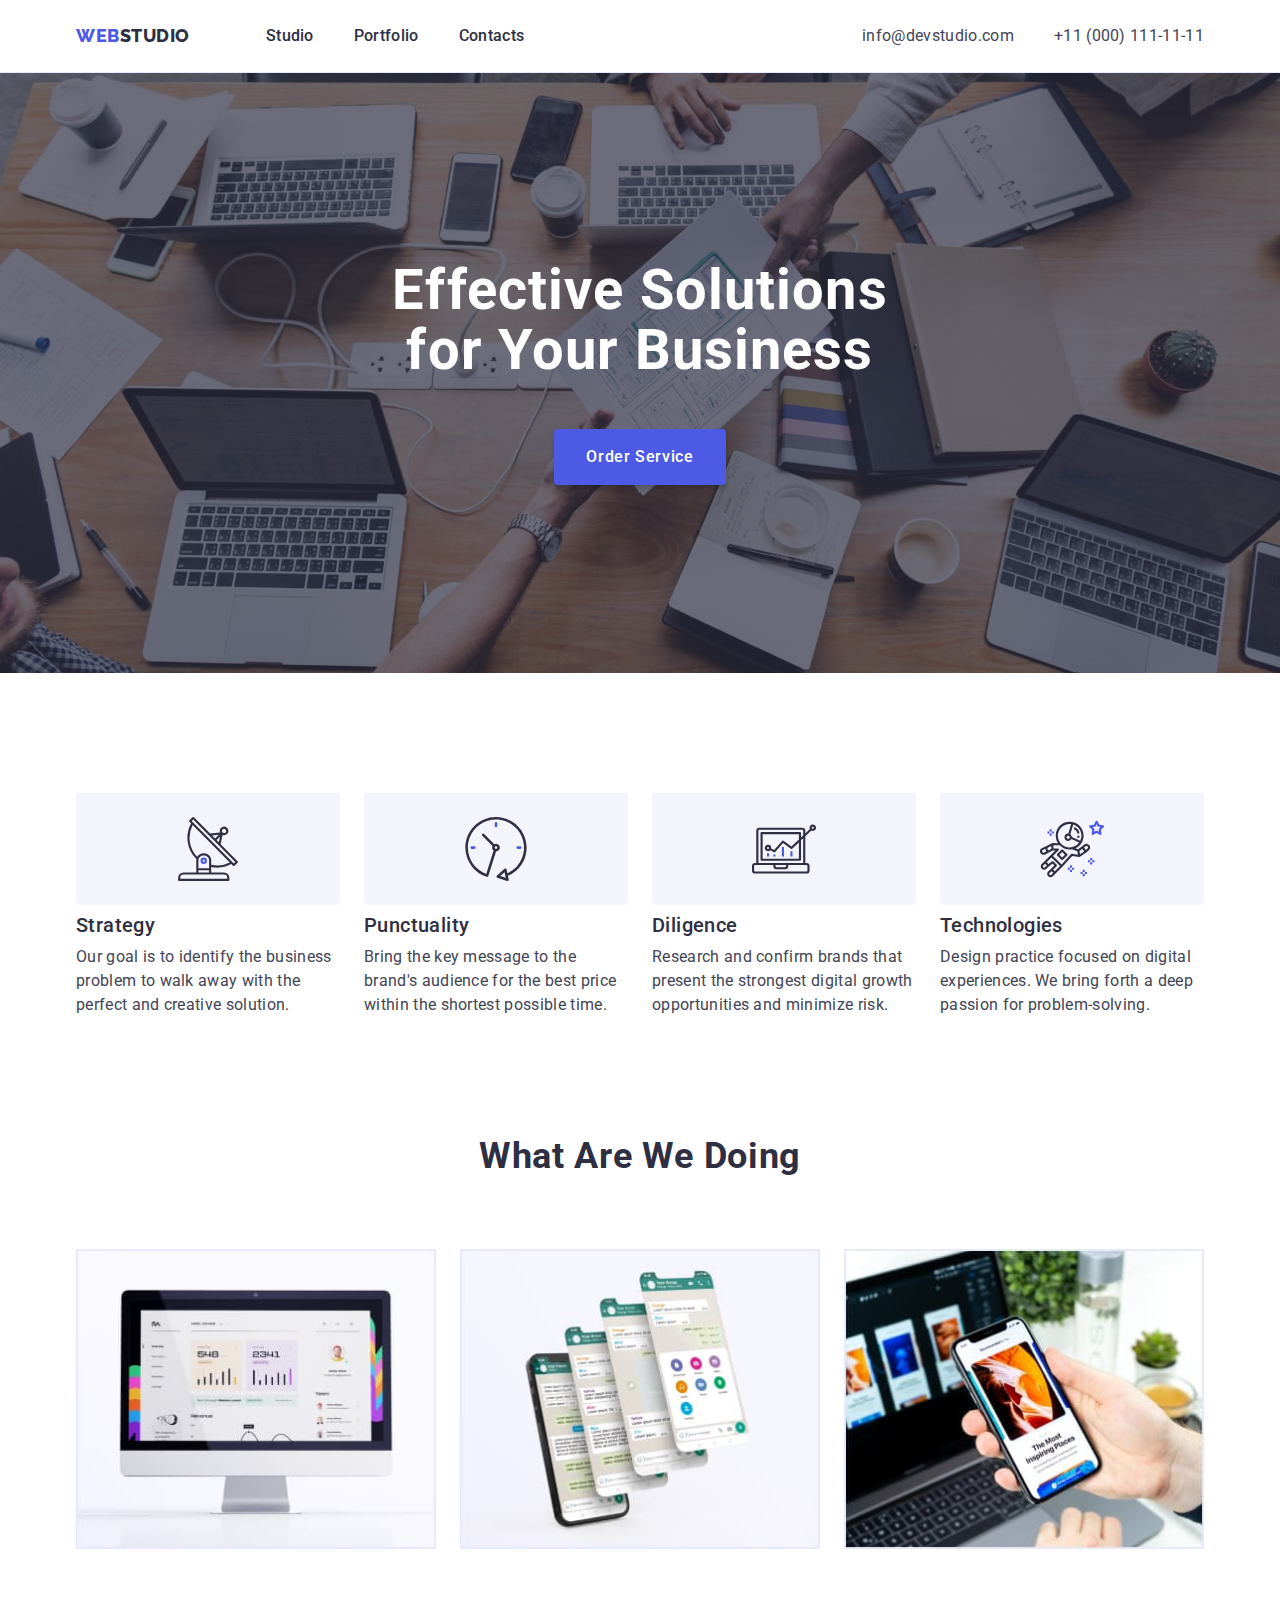
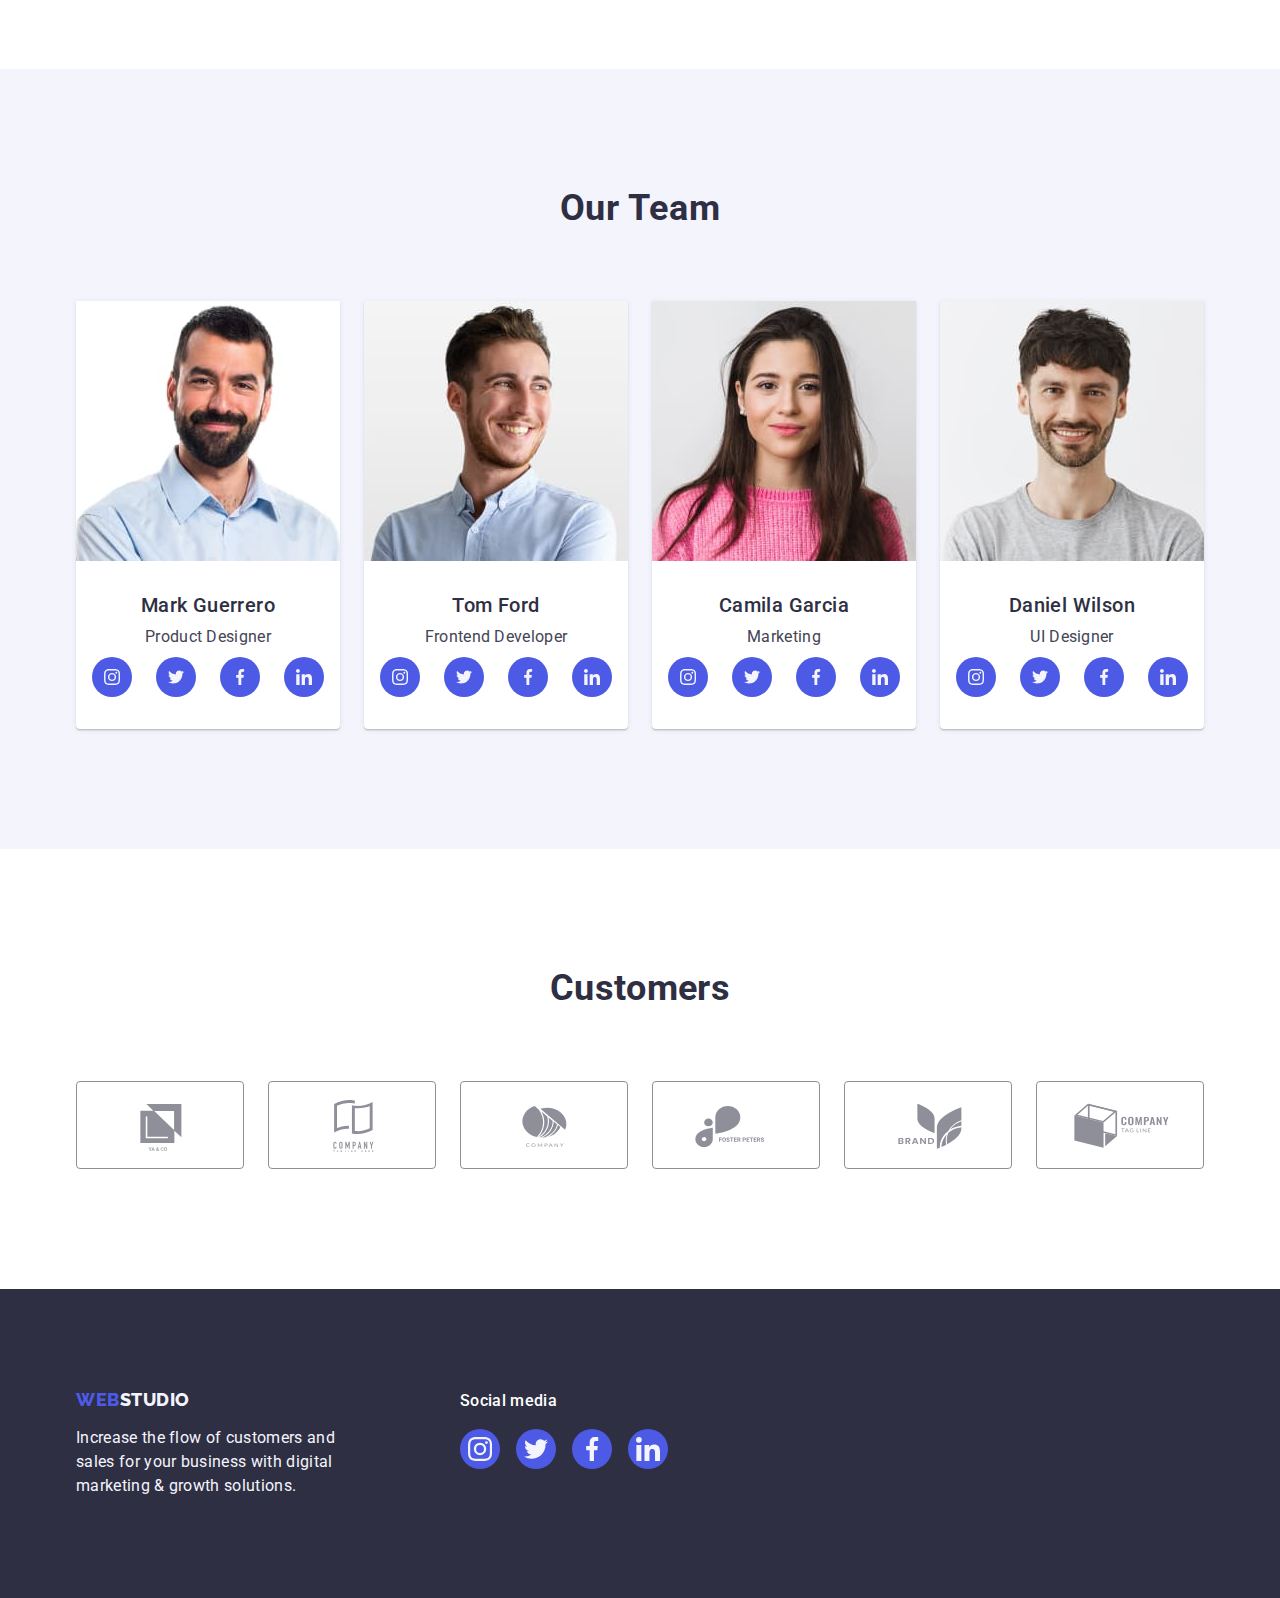
==== index.html @ 441c0a94 "Initial commit" ====
<!DOCTYPE html>
<html lang="en">
  <head>
    <meta charset="UTF-8" />
    <meta http-equiv="X-UA-Compatible" content="IE=edge" />
    <meta name="viewport" content="width=device-width, initial-scale=1.0" />
    <title>Document</title>
    <!-- fonts -->
    <link rel="preconnect" href="https://fonts.googleapis.com" />
    <link rel="preconnect" href="https://fonts.gstatic.com" crossorigin />
    <link
      href="https://fonts.googleapis.com/css2?family=Raleway:wght@800&family=Roboto:wght@400;500;700;900&display=swap"
      rel="stylesheet"
    />
    <!-- normalize -->
    <link
      rel="stylesheet"
      href="https://cdn.jsdelivr.net/npm/modern-normalize@1.1.0/modern-normalize.min.css"
    />
    <!-- style css -->
    <link rel="stylesheet" href="./css/style.css" />
  </head>
  <body>
    <!--header-->
    <header class="header">
      <div class="header-container container">
        <nav class="header-nav">
          <a class="logo link header-logo" href="./index.html"
            >Web<span class="span-logo">Studio</span></a
          >
          <ul class="header-list list">
            <li class="header-item">
              <a class="header-link link" href="./index.html">Studio</a>
            </li>
            <li class="header-item">
              <a class="header-link link" href="./portfolio.html">Portfolio</a>
            </li>
            <li class="header-item">
              <a class="header-link link" href="">Contacts</a>
            </li>
          </ul>
        </nav>
        <address class="header-address">
          <ul class="header-address-list list">
            <li class="header-item">
              <a class="header-contact link" href="mailto:info@devstudio.com"
                >info@devstudio.com</a
              >
            </li>
            <li class="header-item">
              <a class="header-contact link" href="tel:+110001111111"
                >+11 (000) 111-11-11</a
              >
            </li>
          </ul>
        </address>
      </div>
    </header>
    <!--main-->
    <main class="main">
      <!--section hero-->
      <section class="hero">
        <div class="container container-hero">
          <h1 class="hero-title">Effective Solutions for Your Business</h1>
          <button class="hero-button btn" type="button">Order Service</button>
        </div>
      </section>
      <!--section information-->
      <section class="inform">
        <div class="container">
          <h2 class="inform-title" hidden>Values</h2>
          <ul class="inform-list list">
            <li class="inform-item">
              <div class="icon-inform">
                <svg class="featers-icon" width="64" height="64">
                  <use href="./images/icons.svg#antenna"></use>
                </svg>
              </div>
              <h3 class="inform-list-title">Strategy</h3>
              <p class="inform-text">
                Our goal is to identify the business problem to walk away with
                the perfect and creative solution.
              </p>
            </li>

            <li class="inform-item">
              <div class="icon-inform">
                <svg class="featers-icon" width="64" height="64">
                  <use href="./images/icons.svg#clock"></use>
                </svg>
              </div>
              <h3 class="inform-list-title">Punctuality</h3>
              <p class="inform-text">
                Bring the key message to the brand's audience for the best price
                within the shortest possible time.
              </p>
            </li>

            <li class="inform-item">
              <div class="icon-inform">
                <svg class="featers-icon" width="64" height="64">
                  <use href="./images/icons.svg#diagram"></use>
                </svg>
              </div>
              <h3 class="inform-list-title">Diligence</h3>
              <p class="inform-text">
                Research and confirm brands that present the strongest digital
                growth opportunities and minimize risk.
              </p>
            </li>

            <li class="inform-item">
              <div class="icon-inform">
                <svg class="featers-icon" width="64" height="64">
                  <use href="./images/icons.svg#astronaut"></use>
                </svg>
              </div>
              <h3 class="inform-list-title">Technologies</h3>
              <p class="inform-text">
                Design practice focused on digital experiences. We bring forth a
                deep passion for problem-solving.
              </p>
            </li>
          </ul>
        </div>
      </section>
      <!--section product-->
      <section class="product">
        <div class="container">
          <h2 class="product-title title">What are we doing</h2>
          <ul class="product-list list">
            <li class="product-item">
              <img
                class="product-img"
                src="./images/product/img1.jpg"
                alt="computer"
                width="360"
              />
            </li>

            <li class="product-item">
              <img
                class="product-img"
                src="./images/product/img2.jpg"
                alt="screen"
                width="360"
              />
            </li>

            <li class="product-item">
              <img
                class="product-img"
                src="./images/product/img3.jpg"
                alt="aplication"
                width="360"
              />
            </li>
          </ul>
        </div>
      </section>
      <!--section team -->
      <section class="team">
        <div class="container">
          <h2 class="team-title title">Our Team</h2>
          <ul class="team-list list">
            <li class="team-item">
              <div class="card-img">
                <img
                  class="team-img"
                  src="./images/team/img1.jpg"
                  alt="Mark Guerrero Product Designer"
                  width="264"
                />
              </div>

              <div class="card-text">
                <h3 class="team-second-title">Mark Guerrero</h3>
                <p class="team-text">Product Designer</p>
                <ul class="icon-list list">
                  <li class="icon-item">
                    <a
                      class="icon-link team-link link"
                      href=""
                      target="_blank"
                      rel="noopener noreferrer"
                      aria-label="Instagram icon"
                    >
                      <svg class="social-icon" width="16" height="16">
                        <use href="./images/icons.svg#instagram"></use>
                      </svg>
                    </a>
                  </li>

                  <li class="icon-item">
                    <a
                      class="icon-link team-link link"
                      href=""
                      target="_blank"
                      rel="noopener noreferrer"
                      aria-label="Twitter icon"
                    >
                      <svg class="social-icon" width="16" height="16">
                        <use href="./images/icons.svg#twitter"></use>
                      </svg>
                    </a>
                  </li>

                  <li class="icon-item">
                    <a
                      class="icon-link team-link link"
                      href=""
                      target="_blank"
                      rel="noopener noreferrer"
                      aria-label="Facebook icon"
                    >
                      <svg class="social-icon" width="16" height="16">
                        <use href="./images/icons.svg#facebook"></use>
                      </svg>
                    </a>
                  </li>

                  <li class="icon-item">
                    <a
                      class="icon-link team-link link"
                      href=""
                      target="_blank"
                      rel="noopener noreferrer"
                      aria-label="Linkedin icon"
                    >
                      <svg class="social-icon" width="16" height="16">
                        <use href="./images/icons.svg#linkedin"></use>
                      </svg>
                    </a>
                  </li>
                </ul>
              </div>
            </li>

            <li class="team-item">
              <div class="card-img">
                <img
                  class="team-img"
                  src="./images/team/img2.jpg"
                  alt="Tom Ford Frontend Developer"
                  width="264"
                />
              </div>

              <div class="card-text">
                <h3 class="team-second-title">Tom Ford</h3>
                <p class="team-text">Frontend Developer</p>
                <ul class="icon-list list">
                  <li class="icon-item">
                    <a
                      class="icon-link team-link link"
                      href=""
                      target="_blank"
                      rel="noopener noreferrer"
                      aria-label="Instagram icon"
                    >
                      <svg class="social-icon" width="16" height="16">
                        <use href="./images/icons.svg#instagram"></use>
                      </svg>
                    </a>
                  </li>

                  <li class="icon-item">
                    <a
                      class="icon-link team-link link"
                      href=""
                      target="_blank"
                      rel="noopener noreferrer"
                      aria-label="Twitter icon"
                    >
                      <svg class="social-icon" width="16" height="16">
                        <use href="./images/icons.svg#twitter"></use>
                      </svg>
                    </a>
                  </li>

                  <li class="icon-item">
                    <a
                      class="icon-link team-link link"
                      href=""
                      target="_blank"
                      rel="noopener noreferrer"
                      aria-label="Facebook icon"
                    >
                      <svg class="social-icon" width="16" height="16">
                        <use href="./images/icons.svg#facebook"></use>
                      </svg>
                    </a>
                  </li>

                  <li class="icon-item">
                    <a
                      class="icon-link team-link link"
                      href=""
                      target="_blank"
                      rel="noopener noreferrer"
                      aria-label="Linkedin icon"
                    >
                      <svg class="social-icon" width="16" height="16">
                        <use href="./images/icons.svg#linkedin"></use>
                      </svg>
                    </a>
                  </li>
                </ul>
              </div>
            </li>

            <li class="team-item">
              <div class="card-img">
                <img
                  class="team-img"
                  src="./images/team/img3.jpg"
                  alt="Camila Garcia Marketing"
                  width="264"
                />
              </div>

              <div class="card-text">
                <h3 class="team-second-title">Camila Garcia</h3>
                <p class="team-text">Marketing</p>
                <ul class="icon-list list">
                  <li class="icon-item">
                    <a
                      class="icon-link team-link link"
                      href=""
                      target="_blank"
                      rel="noopener noreferrer"
                      aria-label="Instagram icon"
                    >
                      <svg class="social-icon" width="16" height="16">
                        <use href="./images/icons.svg#instagram"></use>
                      </svg>
                    </a>
                  </li>

                  <li class="icon-item">
                    <a
                      class="icon-link team-link link"
                      href=""
                      target="_blank"
                      rel="noopener noreferrer"
                      aria-label="Twitter icon"
                    >
                      <svg class="social-icon" width="16" height="16">
                        <use href="./images/icons.svg#twitter"></use>
                      </svg>
                    </a>
                  </li>

                  <li class="icon-item">
                    <a
                      class="icon-link team-link link"
                      href=""
                      target="_blank"
                      rel="noopener noreferrer"
                      aria-label="Facebook icon"
                    >
                      <svg class="social-icon" width="16" height="16">
                        <use href="./images/icons.svg#facebook"></use>
                      </svg>
                    </a>
                  </li>

                  <li class="icon-item">
                    <a
                      class="icon-link team-link link"
                      href=""
                      target="_blank"
                      rel="noopener noreferrer"
                      aria-label="Linkedin icon"
                    >
                      <svg class="social-icon" width="16" height="16">
                        <use href="./images/icons.svg#linkedin"></use>
                      </svg>
                    </a>
                  </li>
                </ul>
              </div>
            </li>

            <li class="team-item">
              <div class="card-img">
                <img
                  class="team-img"
                  src="./images/team/img4.jpg"
                  alt="Daniel Wilson UI Designer"
                  width="264"
                />
              </div>

              <div class="card-text">
                <h3 class="team-second-title">Daniel Wilson</h3>
                <p class="team-text">UI Designer</p>
                <ul class="icon-list list">
                  <li class="icon-item">
                    <a
                      class="icon-link team-link link"
                      href=""
                      target="_blank"
                      rel="noopener noreferrer"
                      aria-label="Instagram icon"
                    >
                      <svg class="social-icon" width="16" height="16">
                        <use href="./images/icons.svg#instagram"></use>
                      </svg>
                    </a>
                  </li>

                  <li class="icon-item">
                    <a
                      class="icon-link team-link link"
                      href=""
                      target="_blank"
                      rel="noopener noreferrer"
                      aria-label="Twitter icon"
                    >
                      <svg class="social-icon" width="16" height="16">
                        <use href="./images/icons.svg#twitter"></use>
                      </svg>
                    </a>
                  </li>

                  <li class="icon-item">
                    <a
                      class="icon-link team-link link"
                      href=""
                      target="_blank"
                      rel="noopener noreferrer"
                      aria-label="Facebook icon"
                    >
                      <svg class="social-icon" width="16" height="16">
                        <use href="./images/icons.svg#facebook"></use>
                      </svg>
                    </a>
                  </li>

                  <li class="icon-item">
                    <a
                      class="icon-link team-link link"
                      href=""
                      target="_blank"
                      rel="noopener noreferrer"
                      aria-label="Linkedin icon"
                    >
                      <svg class="social-icon" width="16" height="16">
                        <use href="./images/icons.svg#linkedin"></use>
                      </svg>
                    </a>
                  </li>
                </ul>
              </div>
            </li>
          </ul>
        </div>
      </section>
      <!-- section customers -->
      <section class="customers">
        <div class="container">
          <h2 class="customers-title">Customers</h2>
          <ul class="customers-list list">
            <li class="customers-item">
              <a
                class="customers-link link"
                href=""
                target="_blank"
                rel="noopener noreferrer"
                aria-label="Customer"
              >
                <svg class="customers-icon" width="104" height="56">
                  <use href="./images/icons.svg#Logo1"></use>
                </svg>
              </a>
            </li>

            <li class="customers-item">
              <a
                class="customers-link link"
                href=""
                target="_blank"
                rel="noopener noreferrer"
                aria-label="Customer"
              >
                <svg class="customers-icon" width="104" height="56">
                  <use href="./images/icons.svg#Logo2"></use>
                </svg>
              </a>
            </li>

            <li class="customers-item">
              <a
                class="customers-link link"
                href=""
                target="_blank"
                rel="noopener noreferrer"
                aria-label="Customer"
              >
                <svg class="customers-icon" width="104" height="56">
                  <use href="./images/icons.svg#Logo3"></use>
                </svg>
              </a>
            </li>

            <li class="customers-item">
              <a
                class="customers-link link"
                href=""
                target="_blank"
                rel="noopener noreferrer"
                aria-label="Customer"
              >
                <svg class="customers-icon" width="104" height="56">
                  <use href="./images/icons.svg#Logo4"></use>
                </svg>
              </a>
            </li>

            <li class="customers-item">
              <a
                class="customers-link link"
                href=""
                target="_blank"
                rel="noopener noreferrer"
                aria-label="Customer"
              >
                <svg class="customers-icon" width="104" height="56">
                  <use href="./images/icons.svg#Logo5"></use>
                </svg>
              </a>
            </li>

            <li class="customers-item">
              <a
                class="customers-link link"
                href=""
                target="_blank"
                rel="noopener noreferrer"
                aria-label="Customer"
              >
                <svg class="customers-icon" width="104" height="56">
                  <use href="./images/icons.svg#Logo6"></use>
                </svg>
              </a>
            </li>
          </ul>
        </div>
      </section>
    </main>
    <!--footer-->
    <footer class="footer">
      <div class="container footer-conteiner">
        <div class="footer-left">
          <a class="logo link logo-footer" href="./index.html"
            >Web<span class="span-footer-logo">Studio</span></a
          >
          <p class="footer-text">
            Increase the flow of customers and sales for your business with
            digital marketing & growth solutions.
          </p>
        </div>

        <div class="footer-right">
          <p class="footer-second-text">Social media</p>
          <ul class="icon-list icon-list-footer list">
            <li class="icon-item">
              <a
                class="icon-link footer-link link"
                href=""
                target="_blank"
                rel="noopener noreferrer"
                aria-label="Instagram icon"
              >
                <svg class="social-icon" width="24" height="24">
                  <use href="./images/icons.svg#instagram"></use>
                </svg>
              </a>
            </li>

            <li class="icon-item">
              <a
                class="icon-link footer-link link"
                href=""
                target="_blank"
                rel="noopener noreferrer"
                aria-label="Twitter icon"
              >
                <svg class="social-icon" width="24" height="24">
                  <use href="./images/icons.svg#twitter"></use>
                </svg>
              </a>
            </li>

            <li class="icon-item">
              <a
                class="icon-link footer-link link"
                href=""
                target="_blank"
                rel="noopener noreferrer"
                aria-label="Facebook icon"
              >
                <svg class="social-icon" width="24" height="24">
                  <use href="./images/icons.svg#facebook"></use>
                </svg>
              </a>
            </li>

            <li class="icon-item">
              <a
                class="icon-link footer-link link"
                href=""
                target="_blank"
                rel="noopener noreferrer"
                aria-label="Linkedin icon"
              >
                <svg class="social-icon" width="24" height="24">
                  <use href="./images/icons.svg#linkedin"></use>
                </svg>
              </a>
            </li>
          </ul>
        </div>
      </div>
    </footer>
  </body>
</html>
---- css/style.css ----
:root {
  --primary-text-color: #434455;
  --secondary-text-color: #2e2f42;
  --btn--logo-color: #4d5ae5;
  --acent-color: #404bbf;
  --white-color: #ffffff;
  --light-color: #f4f4fd;
  --border: #e7e9fc;
  --acent-bg-icon: #31d0aa;
  --customers-color: rgba(142, 143, 153, 1);
  --customers-link: #8e8f99;
}

body {
  color: var(--primary-text-color);
  background-color: var(--white-color);
  font-family: "Roboto", sans-serif;
  font-size: 16px;
  line-height: 1.5;
  letter-spacing: 0.02em;
}

h1,
h2,
h3,
h4,
h5,
h6,
p,
ul {
  margin: 0;
}

img {
  display: block;
  max-width: 100%;
  height: auto;
}

/* utilities */

.list {
  padding: 0;
  margin: 0;

  list-style: none;
}

.container {
  width: 1158px;
  padding-right: 15px;
  padding-left: 15px;
  margin-right: auto;
  margin-left: auto;
}

.logo {
  color: var(--btn--logo-color);
  font-family: "Raleway", sans-serif;
  font-weight: 800;
  font-size: 18px;
  line-height: 1.17;
  letter-spacing: 0.03em;
  text-transform: uppercase;
}

.link {
  text-decoration: none;
}

.title {
  color: var(--secondary-text-color);
  font-weight: 700;
  font-size: 36px;
  line-height: 1.11;
  letter-spacing: 0.02em;
  text-align: center;
  text-transform: capitalize;
}

.btn {
  display: inline-block;
  border-radius: 4px;

  cursor: pointer;
  font-family: "Roboto", sans-serif;
  text-align: center;
  font-weight: 500;
  font-size: 16px;
  line-height: 1.5;
  letter-spacing: 0.04em;
}

/* Header */
.header {
  border-bottom: 1px solid var(--border);
  box-shadow: 0px 2px 1px rgba(46, 47, 66, 0.08),
    0px 1px 1px rgba(46, 47, 66, 0.16), 0px 1px 6px rgba(46, 47, 66, 0.08);
}

.header-container {
  display: flex;
}

.header-nav {
  display: flex;
  margin-right: auto;
  align-items: center;
}

.header-logo {
  padding-top: 24px;
  padding-bottom: 24px;
  margin-right: 76px;
}

.span-logo {
  color: var(--secondary-text-color);
}

.header-link {
  display: block;
  padding-top: 24px;
  padding-bottom: 24px;

  color: var(--secondary-text-color);
  font-weight: 500;
}

.header-list {
  display: flex;
  gap: 40px;
}

.header-link:hover,
.header-link:focus,
.header-contact:hover,
.header-contact:focus {
  color: var(--acent-color);
}

.header-address {
  font-style: normal;
}

.header-address-list {
  display: flex;
  gap: 40px;
}

.header-contact {
  display: block;
  padding-top: 24px;
  padding-bottom: 24px;

  color: var(--primary-text-color);
}

/* main */

/* hero section */

.hero {
  padding-top: 188px;
  padding-bottom: 188px;

  background-color: rgba(46, 47, 66, 0.7);
  max-width: 1440px;
  height: 600px;
  margin-right: auto;
  margin-left: auto;
  background-image: linear-gradient(
      rgba(46, 47, 66, 0.7),
      rgba(46, 47, 66, 0.7)
    ),
    url(../images/hero/img1.jpg);
  background-size: cover;
  background-repeat: no-repeat;
  background-position: center;
}

.container-hero {
  text-align: center;
}

.hero-title {
  max-width: 496px;
  margin-bottom: 48px;
  margin-left: auto;
  margin-right: auto;

  color: var(--white-color);
  font-weight: 700;
  font-size: 56px;
  line-height: 1.07;
  letter-spacing: 0.02em;
}

.hero-button {
  display: block;
  margin-right: auto;
  margin-left: auto;
  padding: 16px 32px;
  min-width: 169px;
  height: 56px;
  border: none;

  background: var(--btn--logo-color);
  color: var(--white-color);

  box-shadow: 0px 4px 4px rgba(0, 0, 0, 0.15);
}

.hero-button:hover,
.hero-button:focus {
  background-color: var(--acent-color);

  box-shadow: 0px 4px 4px rgba(0, 0, 0, 0.15);
}
/* inform section */

.inform {
  padding-top: 120px;
  padding-bottom: 120px;
}

.inform-list {
  display: flex;
  gap: 24px;
}

.inform-item {
  max-width: 264px;
  flex-basis: calc((100% - 72px) / 4);
}

.inform-list-title {
  margin-bottom: 8px;

  color: var(--secondary-text-color);
  font-weight: 500;
  font-size: 20px;
  letter-spacing: 0.02em;
  line-height: 1.2;
}

/* inform icons */

.icon-inform {
  display: flex;
  align-items: center;
  justify-content: center;
  margin-bottom: 8px;
  padding: 24px 100px;
  border-radius: 4px;

  background-color: var(--light-color);
}

/* product section */

.product {
  padding-bottom: 120px;
}

.product-title {
  margin-bottom: 72px;
}

.product-list {
  display: flex;
  gap: 24px;
}

.product-item {
  border: 1px solid var(--border);
}

/* team section */

.team {
  padding-top: 120px;
  padding-bottom: 120px;

  background-color: var(--light-color);
}

.team-title {
  margin-bottom: 72px;
}

.team-list {
  display: flex;
  gap: 24px;
}

.team-item {
  flex-basis: calc((100% - 72px) / 4);
  border-radius: 0px 0px 4px 4px;
  box-shadow: 0px 1px 6px rgba(46, 47, 66, 0.08),
    0px 1px 1px rgba(46, 47, 66, 0.16), 0px 2px 1px rgba(46, 47, 66, 0.08);

  background-color: var(--white-color);
}

.card-text {
  padding: 32px 0;
}

.team-second-title {
  margin-bottom: 8px;

  color: var(--secondary-text-color);
  font-weight: 500;
  font-size: 20px;
  line-height: 1.2;
  letter-spacing: 0.02em;
  text-align: center;
}

.team-text {
  margin-bottom: 8px;

  color: var(--primary-text-color);
  text-align: center;
}

/* social icons */

.icon-list {
  display: flex;
  gap: 24px;
  justify-content: center;
  align-items: center;
}

.icon-link {
  display: flex;
  justify-content: center;
  align-items: center;

  width: 40px;
  height: 40px;
  border-radius: 50%;

  background-color: var(--btn--logo-color);
}

.social-icon {
  fill: var(--light-color);
}

.team-link:hover,
.team-link:focus {
  background-color: var(--acent-color);
}

/* customers section */

.customers {
  padding-top: 120px;
  padding-bottom: 120px;
}

.customers-title {
  margin-bottom: 72px;
  text-align: center;

  color: var(--secondary-text-color);
  font-weight: 700;
  font-size: 36px;
  line-height: 1.1;
}

.customers-list {
  display: flex;
  gap: 24px;
}

.customers-item {
  width: 168px;
  height: 88px;
}

.customers-link {
  display: flex;
  text-align: center;
  justify-content: center;
  align-items: center;
  width: 100%;
  height: 100%;
  border: 1px solid var(--customers-link);
  border-radius: 4px;

  color: var(--customers-link);
}

.customers-link:hover,
.customers-link:focus {
  border: 1px solid var(--acent-color);
  border-radius: 4px;

  color: var(--acent-color);
}

/* customers icon */

.customers-icon {
  fill: currentColor;
}

/* footer */
.footer-conteiner {
  display: flex;
  align-items: baseline;
}

.footer {
  padding-top: 100px;
  padding-bottom: 100px;

  background-color: var(--secondary-text-color);
}

.footer-left {
  margin-right: 120px;
}

.logo-footer {
  display: inline-block;
  margin-bottom: 16px;
}

.span-footer-logo {
  color: var(--light-color);
}

.footer-text {
  width: 264px;

  color: var(--light-color);
}

.footer-second-text {
  margin-bottom: 16px;

  color: var(--white-color);
  font-weight: 500;
  letter-spacing: 0.02em;
}

/* footer icons */
.icon-list-footer {
  gap: 16px;
}

.footer-link:hover,
.footer-link:focus {
  background-color: var(--acent-bg-icon);
}

/* portfolio */

.portfolio {
  padding-top: 96px;
  padding-bottom: 120px;
}

.list-btn {
  display: flex;
  margin-bottom: 72px;
  justify-content: center;
  gap: 24px;
}

.portfolio-item-btn {
  border-radius: 4px;
}

.portfolio-btn {
  padding: 12px 24px;
  min-width: 69px;
  border: 1px solid var(--border);

  background-color: var(--light-color);
  color: var(--btn--logo-color);
}

.portfolio-btn:hover,
.portfolio-btn:focus {
  box-shadow: 0px 3px 1px rgba(0, 0, 0, 0.1), 0px 2px 1px rgba(0, 0, 0, 0.08),
    0px 2px 2px rgba(0, 0, 0, 0.12);

  background-color: var(--acent-color);
  color: var(--white-color);
  border: 1px solid transparent;
}

.portfolio-list {
  display: flex;
  flex-wrap: wrap;
  row-gap: 48px;
  column-gap: 24px;
}

.portfolio-item {
  flex-basis: calc((100% - 48px) / 3);
}

.portfolio-link {
  display: block;
}

.portfolio-link:hover,
.portfolio-link:focus {
  box-shadow: 0px 1px 6px rgba(46, 47, 66, 0.08),
    0px 1px 1px rgba(46, 47, 66, 0.16), 0px 2px 1px rgba(46, 47, 66, 0.08);
}

.inform-portfolio {
  padding: 32px 16px;
  border: 1px solid var(--border);
  border-top: none;
}

.portfolio-third-title {
  margin-bottom: 8px;

  color: var(--secondary-text-color);
  font-weight: 500;
  font-size: 20px;
  line-height: 1.2;
  letter-spacing: 0.02em;
  text-decoration: none;
}

.portfolio-text {
  color: var(--primary-text-color);
}
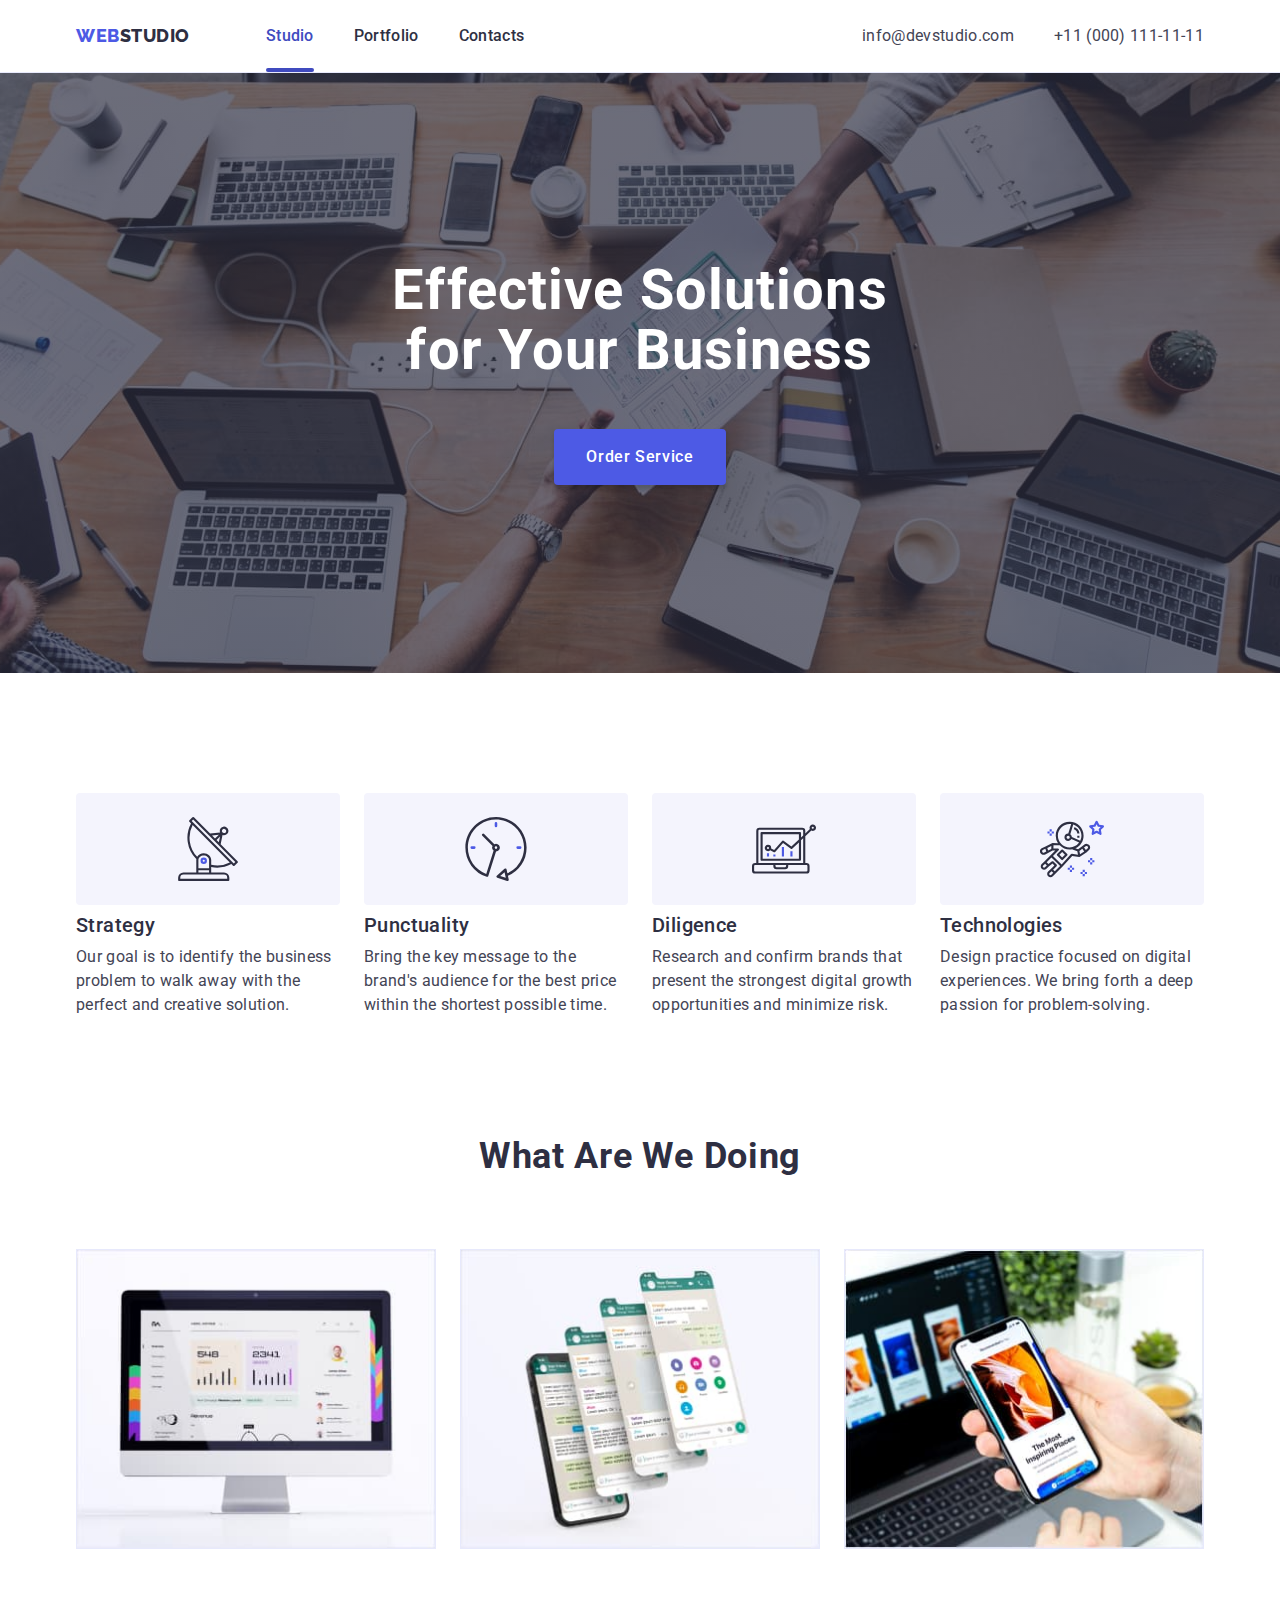
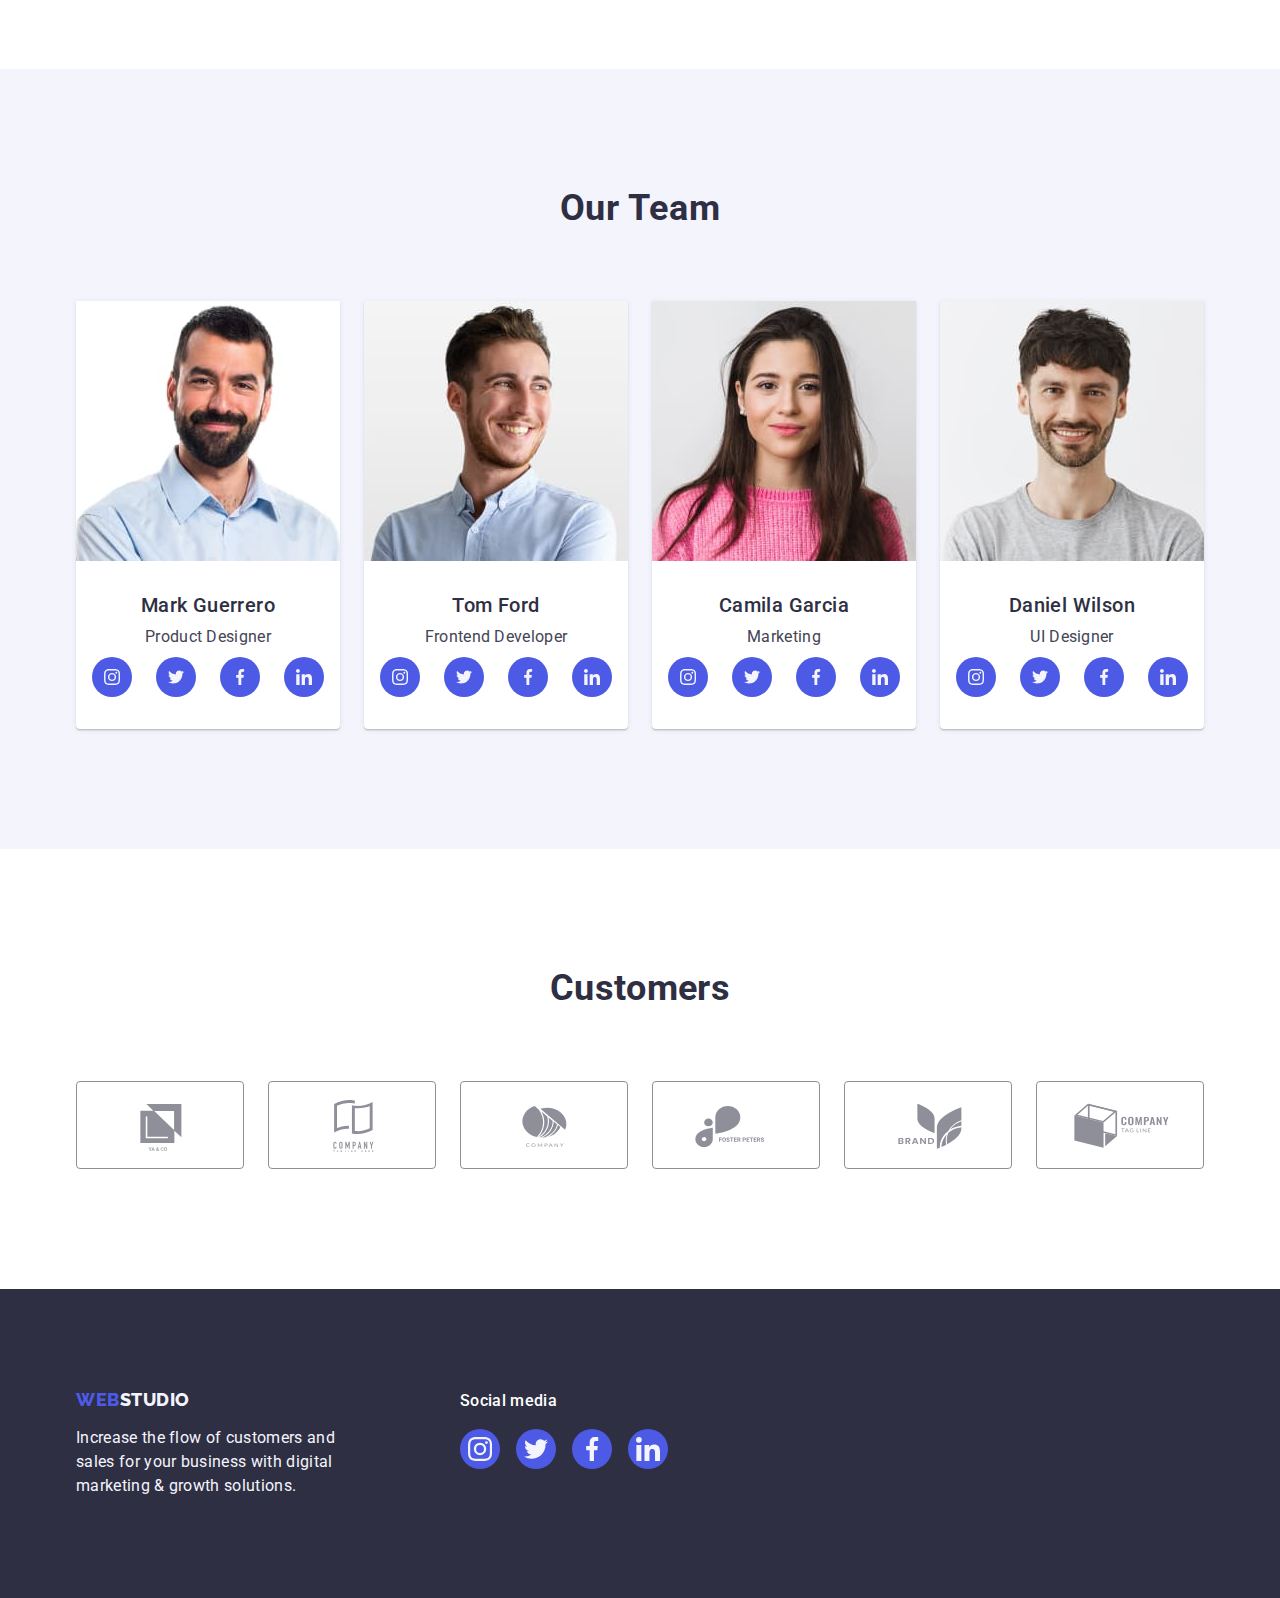
==== commit 3227c725: "update index.html" ====
--- a/index.html
+++ b/index.html
@@ -30,7 +30,7 @@
           >
           <ul class="header-list list">
             <li class="header-item">
-              <a class="header-link link" href="./index.html">Studio</a>
+              <a class="header-link link active" href="./index.html">Studio</a>
             </li>
             <li class="header-item">
               <a class="header-link link" href="./portfolio.html">Portfolio</a>
@@ -73,7 +73,7 @@
             <li class="inform-item">
               <div class="icon-inform">
                 <svg class="featers-icon" width="64" height="64">
-                  <use href="./images/icons.svg#antenna"></use>
+                  <use href="./images/svg/sprite/icons.svg#antenna"></use>
                 </svg>
               </div>
               <h3 class="inform-list-title">Strategy</h3>
@@ -86,7 +86,7 @@
             <li class="inform-item">
               <div class="icon-inform">
                 <svg class="featers-icon" width="64" height="64">
-                  <use href="./images/icons.svg#clock"></use>
+                  <use href="./images/svg/sprite/icons.svg#clock"></use>
                 </svg>
               </div>
               <h3 class="inform-list-title">Punctuality</h3>
@@ -99,7 +99,7 @@
             <li class="inform-item">
               <div class="icon-inform">
                 <svg class="featers-icon" width="64" height="64">
-                  <use href="./images/icons.svg#diagram"></use>
+                  <use href="./images/svg/sprite/icons.svg#diagram"></use>
                 </svg>
               </div>
               <h3 class="inform-list-title">Diligence</h3>
@@ -112,7 +112,7 @@
             <li class="inform-item">
               <div class="icon-inform">
                 <svg class="featers-icon" width="64" height="64">
-                  <use href="./images/icons.svg#astronaut"></use>
+                  <use href="./images/svg/sprite/icons.svg#astronaut"></use>
                 </svg>
               </div>
               <h3 class="inform-list-title">Technologies</h3>
@@ -186,7 +186,9 @@
                       aria-label="Instagram icon"
                     >
                       <svg class="social-icon" width="16" height="16">
-                        <use href="./images/icons.svg#instagram"></use>
+                        <use
+                          href="./images/svg/sprite/icons.svg#instagram"
+                        ></use>
                       </svg>
                     </a>
                   </li>
@@ -200,7 +202,7 @@
                       aria-label="Twitter icon"
                     >
                       <svg class="social-icon" width="16" height="16">
-                        <use href="./images/icons.svg#twitter"></use>
+                        <use href="./images/svg/sprite/icons.svg#twitter"></use>
                       </svg>
                     </a>
                   </li>
@@ -214,7 +216,9 @@
                       aria-label="Facebook icon"
                     >
                       <svg class="social-icon" width="16" height="16">
-                        <use href="./images/icons.svg#facebook"></use>
+                        <use
+                          href="./images/svg/sprite/icons.svg#facebook"
+                        ></use>
                       </svg>
                     </a>
                   </li>
@@ -228,7 +232,9 @@
                       aria-label="Linkedin icon"
                     >
                       <svg class="social-icon" width="16" height="16">
-                        <use href="./images/icons.svg#linkedin"></use>
+                        <use
+                          href="./images/svg/sprite/icons.svg#linkedin"
+                        ></use>
                       </svg>
                     </a>
                   </li>
@@ -259,7 +265,9 @@
                       aria-label="Instagram icon"
                     >
                       <svg class="social-icon" width="16" height="16">
-                        <use href="./images/icons.svg#instagram"></use>
+                        <use
+                          href="./images/svg/sprite/icons.svg#instagram"
+                        ></use>
                       </svg>
                     </a>
                   </li>
@@ -273,7 +281,7 @@
                       aria-label="Twitter icon"
                     >
                       <svg class="social-icon" width="16" height="16">
-                        <use href="./images/icons.svg#twitter"></use>
+                        <use href="./images/svg/sprite/icons.svg#twitter"></use>
                       </svg>
                     </a>
                   </li>
@@ -287,7 +295,9 @@
                       aria-label="Facebook icon"
                     >
                       <svg class="social-icon" width="16" height="16">
-                        <use href="./images/icons.svg#facebook"></use>
+                        <use
+                          href="./images/svg/sprite/icons.svg#facebook"
+                        ></use>
                       </svg>
                     </a>
                   </li>
@@ -301,7 +311,9 @@
                       aria-label="Linkedin icon"
                     >
                       <svg class="social-icon" width="16" height="16">
-                        <use href="./images/icons.svg#linkedin"></use>
+                        <use
+                          href="./images/svg/sprite/icons.svg#linkedin"
+                        ></use>
                       </svg>
                     </a>
                   </li>
@@ -332,7 +344,9 @@
                       aria-label="Instagram icon"
                     >
                       <svg class="social-icon" width="16" height="16">
-                        <use href="./images/icons.svg#instagram"></use>
+                        <use
+                          href="./images/svg/sprite/icons.svg#instagram"
+                        ></use>
                       </svg>
                     </a>
                   </li>
@@ -346,7 +360,7 @@
                       aria-label="Twitter icon"
                     >
                       <svg class="social-icon" width="16" height="16">
-                        <use href="./images/icons.svg#twitter"></use>
+                        <use href="./images/svg/sprite/icons.svg#twitter"></use>
                       </svg>
                     </a>
                   </li>
@@ -360,7 +374,9 @@
                       aria-label="Facebook icon"
                     >
                       <svg class="social-icon" width="16" height="16">
-                        <use href="./images/icons.svg#facebook"></use>
+                        <use
+                          href="./images/svg/sprite/icons.svg#facebook"
+                        ></use>
                       </svg>
                     </a>
                   </li>
@@ -374,7 +390,9 @@
                       aria-label="Linkedin icon"
                     >
                       <svg class="social-icon" width="16" height="16">
-                        <use href="./images/icons.svg#linkedin"></use>
+                        <use
+                          href="./images/svg/sprite/icons.svg#linkedin"
+                        ></use>
                       </svg>
                     </a>
                   </li>
@@ -405,7 +423,9 @@
                       aria-label="Instagram icon"
                     >
                       <svg class="social-icon" width="16" height="16">
-                        <use href="./images/icons.svg#instagram"></use>
+                        <use
+                          href="./images/svg/sprite/icons.svg#instagram"
+                        ></use>
                       </svg>
                     </a>
                   </li>
@@ -419,7 +439,7 @@
                       aria-label="Twitter icon"
                     >
                       <svg class="social-icon" width="16" height="16">
-                        <use href="./images/icons.svg#twitter"></use>
+                        <use href="./images/svg/sprite/icons.svg#twitter"></use>
                       </svg>
                     </a>
                   </li>
@@ -433,7 +453,9 @@
                       aria-label="Facebook icon"
                     >
                       <svg class="social-icon" width="16" height="16">
-                        <use href="./images/icons.svg#facebook"></use>
+                        <use
+                          href="./images/svg/sprite/icons.svg#facebook"
+                        ></use>
                       </svg>
                     </a>
                   </li>
@@ -447,7 +469,9 @@
                       aria-label="Linkedin icon"
                     >
                       <svg class="social-icon" width="16" height="16">
-                        <use href="./images/icons.svg#linkedin"></use>
+                        <use
+                          href="./images/svg/sprite/icons.svg#linkedin"
+                        ></use>
                       </svg>
                     </a>
                   </li>
@@ -471,7 +495,7 @@
                 aria-label="Customer"
               >
                 <svg class="customers-icon" width="104" height="56">
-                  <use href="./images/icons.svg#Logo1"></use>
+                  <use href="./images/svg/sprite/icons.svg#Logo1"></use>
                 </svg>
               </a>
             </li>
@@ -485,7 +509,7 @@
                 aria-label="Customer"
               >
                 <svg class="customers-icon" width="104" height="56">
-                  <use href="./images/icons.svg#Logo2"></use>
+                  <use href="./images/svg/sprite/icons.svg#Logo2"></use>
                 </svg>
               </a>
             </li>
@@ -499,7 +523,7 @@
                 aria-label="Customer"
               >
                 <svg class="customers-icon" width="104" height="56">
-                  <use href="./images/icons.svg#Logo3"></use>
+                  <use href="./images/svg/sprite/icons.svg#Logo3"></use>
                 </svg>
               </a>
             </li>
@@ -513,7 +537,7 @@
                 aria-label="Customer"
               >
                 <svg class="customers-icon" width="104" height="56">
-                  <use href="./images/icons.svg#Logo4"></use>
+                  <use href="./images/svg/sprite/icons.svg#Logo4"></use>
                 </svg>
               </a>
             </li>
@@ -527,7 +551,7 @@
                 aria-label="Customer"
               >
                 <svg class="customers-icon" width="104" height="56">
-                  <use href="./images/icons.svg#Logo5"></use>
+                  <use href="./images/svg/sprite/icons.svg#Logo5"></use>
                 </svg>
               </a>
             </li>
@@ -541,7 +565,7 @@
                 aria-label="Customer"
               >
                 <svg class="customers-icon" width="104" height="56">
-                  <use href="./images/icons.svg#Logo6"></use>
+                  <use href="./images/svg/sprite/icons.svg#Logo6"></use>
                 </svg>
               </a>
             </li>
@@ -574,7 +598,7 @@
                 aria-label="Instagram icon"
               >
                 <svg class="social-icon" width="24" height="24">
-                  <use href="./images/icons.svg#instagram"></use>
+                  <use href="./images/svg/sprite/icons.svg#instagram"></use>
                 </svg>
               </a>
             </li>
@@ -588,7 +612,7 @@
                 aria-label="Twitter icon"
               >
                 <svg class="social-icon" width="24" height="24">
-                  <use href="./images/icons.svg#twitter"></use>
+                  <use href="./images/svg/sprite/icons.svg#twitter"></use>
                 </svg>
               </a>
             </li>
@@ -602,7 +626,7 @@
                 aria-label="Facebook icon"
               >
                 <svg class="social-icon" width="24" height="24">
-                  <use href="./images/icons.svg#facebook"></use>
+                  <use href="./images/svg/sprite/icons.svg#facebook"></use>
                 </svg>
               </a>
             </li>
@@ -616,7 +640,7 @@
                 aria-label="Linkedin icon"
               >
                 <svg class="social-icon" width="24" height="24">
-                  <use href="./images/icons.svg#linkedin"></use>
+                  <use href="./images/svg/sprite/icons.svg#linkedin"></use>
                 </svg>
               </a>
             </li>
@@ -624,5 +648,14 @@
         </div>
       </div>
     </footer>
+    <div class="backdrop">
+      <div class="modal">
+        <button class="modal-close-button" type="button">
+          <svg class="modal-icon" width="8" height="8">
+            <use href="./images/svg/sprite/icons.svg#close"></use>
+          </svg>
+        </button>
+      </div>
+    </div>
   </body>
 </html>
--- a/css/style.css
+++ b/css/style.css
@@ -118,6 +118,15 @@
   color: var(--secondary-text-color);
 }
 
+.header-list {
+  display: flex;
+  gap: 40px;
+}
+
+.header-item {
+  position: relative;
+}
+
 .header-link {
   display: block;
   padding-top: 24px;
@@ -125,11 +134,6 @@
 
   color: var(--secondary-text-color);
   font-weight: 500;
-}
-
-.header-list {
-  display: flex;
-  gap: 40px;
 }
 
 .header-link:hover,
@@ -137,6 +141,23 @@
 .header-contact:hover,
 .header-contact:focus {
   color: var(--acent-color);
+}
+
+.header-link.active {
+  color: var(--acent-color);
+}
+
+.active::after {
+  content: "";
+  position: absolute;
+  left: 0;
+  bottom: 0;
+
+  width: 100%;
+  height: 4px;
+  border-radius: 2px;
+
+  background-color: var(--acent-color);
 }
 
 .header-address {
@@ -537,3 +558,49 @@
 .portfolio-text {
   color: var(--primary-text-color);
 }
+
+/* modal window */
+
+.backdrop {
+  display: none;
+  position: fixed;
+  width: 100%;
+  height: 100%;
+  left: 0px;
+  top: 0px;
+  background-color: rgba(46, 47, 66, 0.4);
+}
+.modal {
+  position: absolute;
+  top: calc(50% - 292px);
+  left: calc(50% - 204px);
+
+  width: 408px;
+  height: 584px;
+  padding: 24px;
+  box-shadow: 0px 1px 1px rgba(0, 0, 0, 0.14), 0px 1px 3px rgba(0, 0, 0, 0.12),
+    0px 2px 1px rgba(0, 0, 0, 0.2);
+  border-radius: 4px;
+
+  background-color: #fcfcfc;
+}
+.modal-close-button {
+  position: absolute;
+  top: 24px;
+  right: 24px;
+
+  display: flex;
+  align-items: center;
+  justify-content: center;
+  padding: 0;
+  border: 1px solid rgba(0, 0, 0, 0.1);
+  width: 24px;
+  height: 24px;
+  border-radius: 50%;
+  cursor: pointer;
+
+  background-color: var(--border);
+}
+.modal-icon {
+  fill: var(--secondary-text-color);
+}
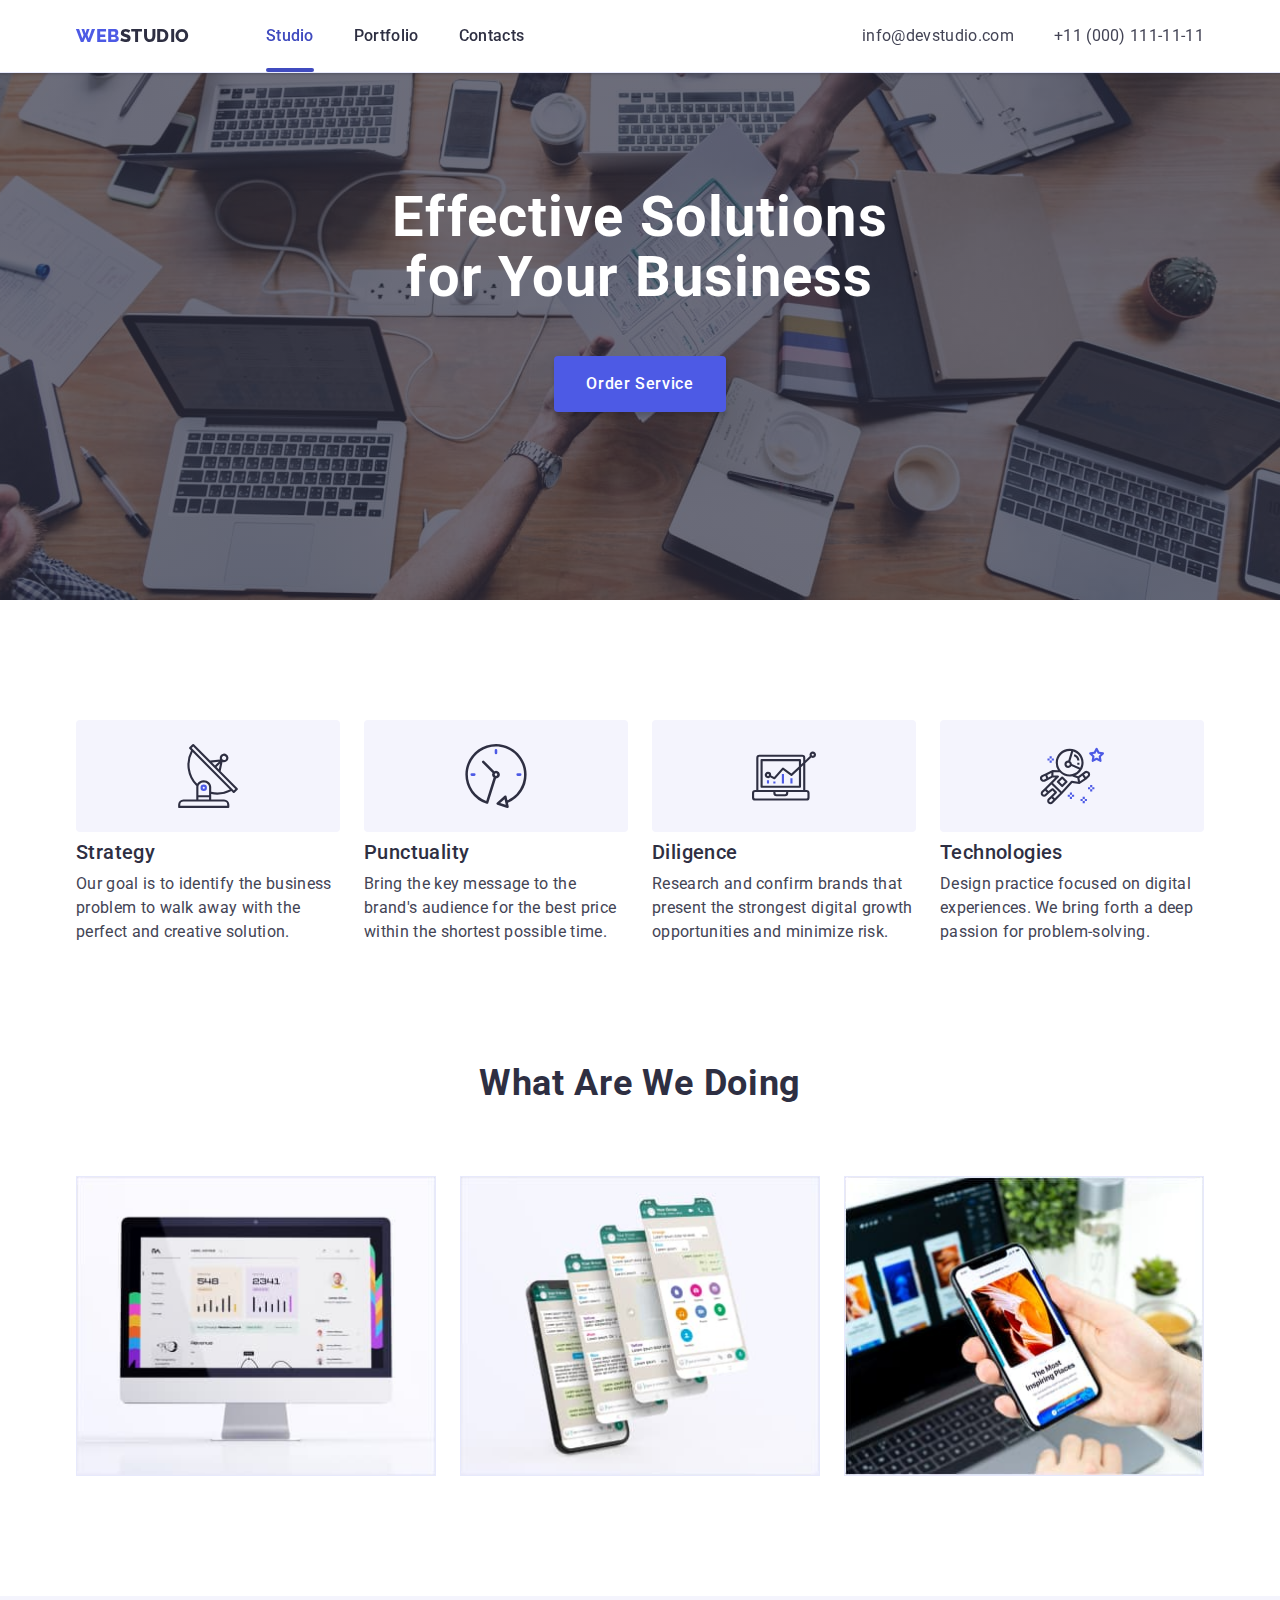
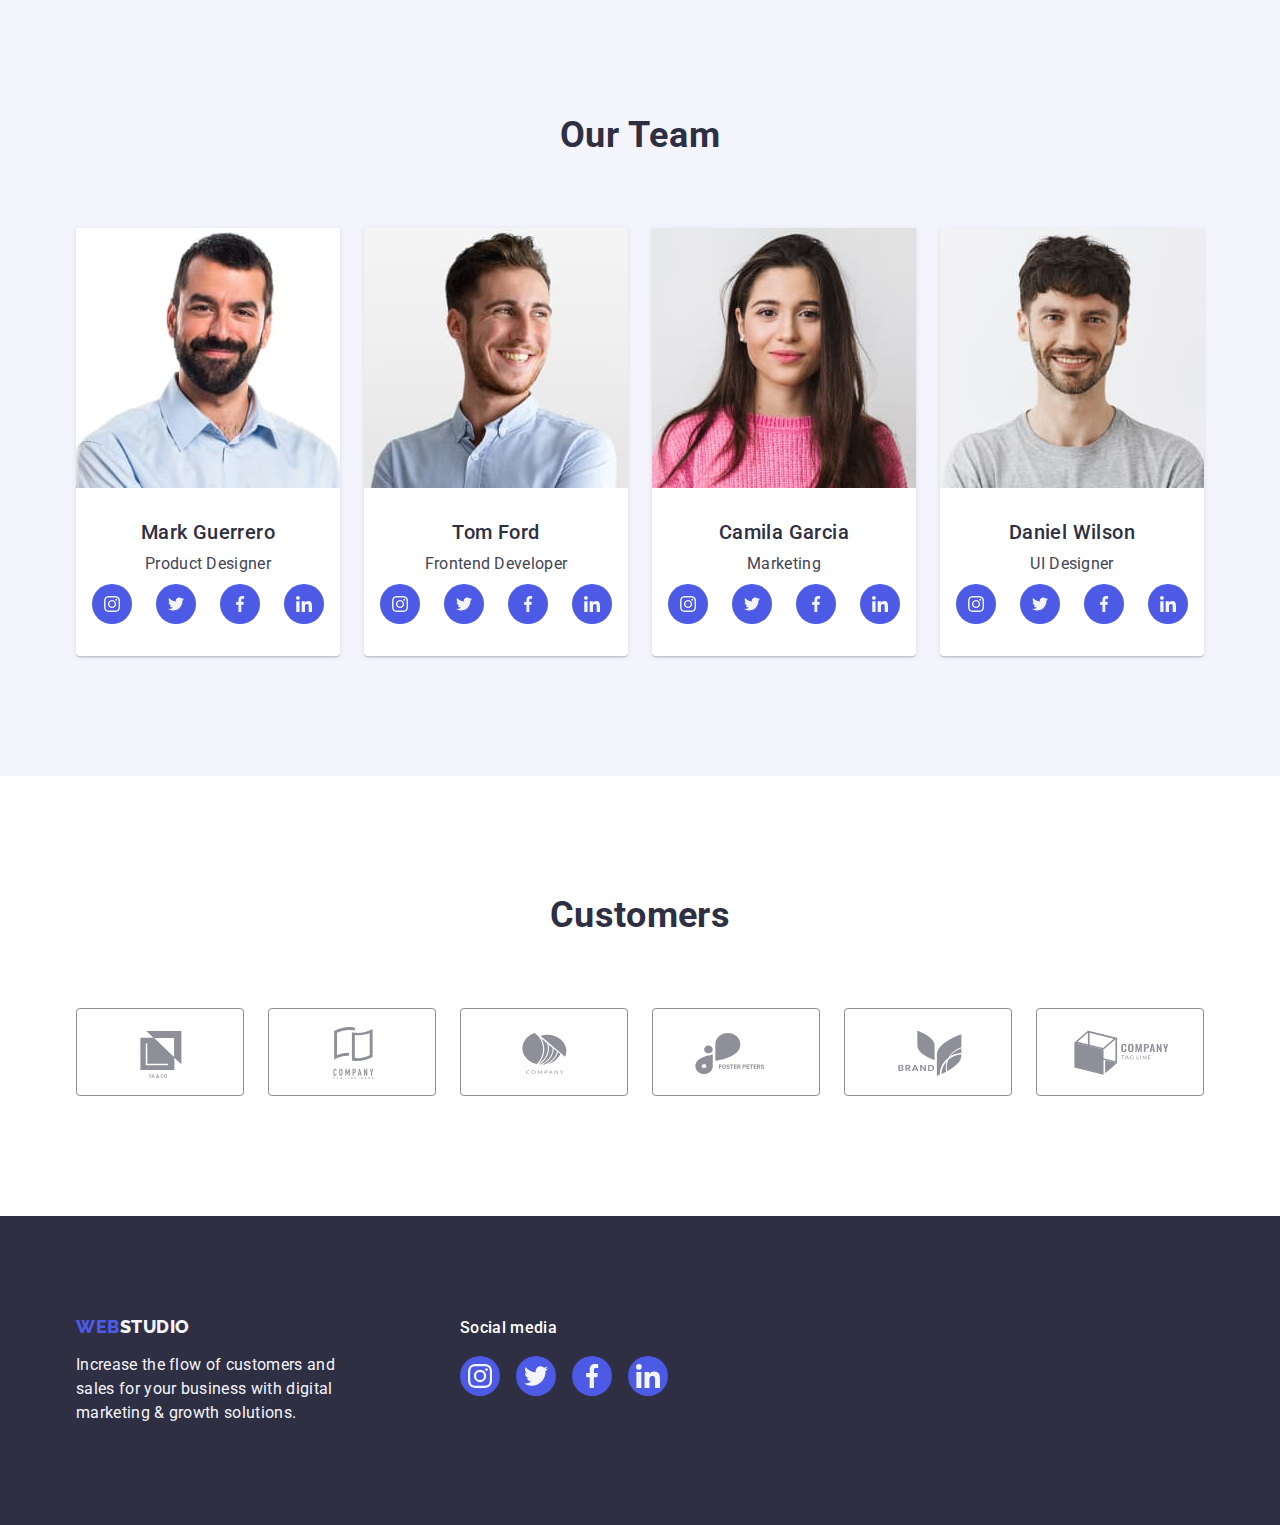
==== commit 6fece738: "update index.html" ====
--- a/index.html
+++ b/index.html
@@ -62,7 +62,9 @@
       <section class="hero">
         <div class="container container-hero">
           <h1 class="hero-title">Effective Solutions for Your Business</h1>
-          <button class="hero-button btn" type="button">Order Service</button>
+          <button class="hero-button btn" data-modal-open type="button">
+            Order Service
+          </button>
         </div>
       </section>
       <!--section information-->
@@ -648,14 +650,17 @@
         </div>
       </div>
     </footer>
-    <div class="backdrop">
+    <!-- modal window -->
+    <div class="backdrop is-hidden" data-modal>
       <div class="modal">
-        <button class="modal-close-button" type="button">
+        <button class="modal-close-button" data-modal-close type="button">
           <svg class="modal-icon" width="8" height="8">
             <use href="./images/svg/sprite/icons.svg#close"></use>
           </svg>
         </button>
       </div>
     </div>
+    <!-- script modal -->
+    <script src="./js/modal.js"></script>
   </body>
 </html>
--- a/css/style.css
+++ b/css/style.css
@@ -9,6 +9,8 @@
   --acent-bg-icon: #31d0aa;
   --customers-color: rgba(142, 143, 153, 1);
   --customers-link: #8e8f99;
+  --duration: 250ms;
+  --cubic-bezier: cubic-bezier(0.4, 0, 0.2, 1);
 }
 
 body {
@@ -91,11 +93,33 @@
   letter-spacing: 0.04em;
 }
 
+/* icons */
+
+.icon-link {
+  display: flex;
+  justify-content: center;
+  align-items: center;
+
+  width: 40px;
+  height: 40px;
+  border-radius: 50%;
+
+  background-color: var(--btn--logo-color);
+  transition: background-color var(--duration) var(--cubic-bezier);
+}
+
 /* Header */
 .header {
+  position: fixed;
+  top: 0;
+  width: 100%;
+  z-index: 10;
+
   border-bottom: 1px solid var(--border);
   box-shadow: 0px 2px 1px rgba(46, 47, 66, 0.08),
     0px 1px 1px rgba(46, 47, 66, 0.16), 0px 1px 6px rgba(46, 47, 66, 0.08);
+
+  background-color: var(--white-color);
 }
 
 .header-container {
@@ -134,6 +158,8 @@
 
   color: var(--secondary-text-color);
   font-weight: 500;
+
+  transition: color var(--duration) var(--cubic-bezier);
 }
 
 .header-link:hover,
@@ -175,6 +201,8 @@
   padding-bottom: 24px;
 
   color: var(--primary-text-color);
+
+  transition: color var(--duration) var(--cubic-bezier);
 }
 
 /* main */
@@ -225,11 +253,13 @@
   min-width: 169px;
   height: 56px;
   border: none;
+  box-shadow: 0px 4px 4px rgba(0, 0, 0, 0.15);
 
   background: var(--btn--logo-color);
   color: var(--white-color);
 
-  box-shadow: 0px 4px 4px rgba(0, 0, 0, 0.15);
+  transition: background-color var(--duration) var(--cubic-bezier),
+    box-shadow var(--duration) var(--cubic-bezier);
 }
 
 .hero-button:hover,
@@ -272,7 +302,7 @@
   align-items: center;
   justify-content: center;
   margin-bottom: 8px;
-  padding: 24px 100px;
+  height: 112px;
   border-radius: 4px;
 
   background-color: var(--light-color);
@@ -353,18 +383,6 @@
   gap: 24px;
   justify-content: center;
   align-items: center;
-}
-
-.icon-link {
-  display: flex;
-  justify-content: center;
-  align-items: center;
-
-  width: 40px;
-  height: 40px;
-  border-radius: 50%;
-
-  background-color: var(--btn--logo-color);
 }
 
 .social-icon {
@@ -414,6 +432,9 @@
   border-radius: 4px;
 
   color: var(--customers-link);
+  transition: color var(--duration) var(--cubic-bezier),
+    border var(--duration) var(--cubic-bezier),
+    border-radius var(--duration) var(--cubic-bezier);
 }
 
 .customers-link:hover,
@@ -431,6 +452,7 @@
 }
 
 /* footer */
+
 .footer-conteiner {
   display: flex;
   align-items: baseline;
@@ -505,6 +527,11 @@
 
   background-color: var(--light-color);
   color: var(--btn--logo-color);
+
+  transition: background-color var(--duration) var(--cubic-bezier),
+    color var(--duration) var(--cubic-bezier),
+    border var(--duration) var(--cubic-bezier),
+    box-shadow var(--duration) var(--cubic-bezier);
 }
 
 .portfolio-btn:hover,
@@ -538,6 +565,33 @@
     0px 1px 1px rgba(46, 47, 66, 0.16), 0px 2px 1px rgba(46, 47, 66, 0.08);
 }
 
+/* overlay */
+
+.portfolio-thumb {
+  position: relative;
+}
+
+.overlay {
+  position: absolute;
+  top: 0;
+  left: 0;
+  width: 100%;
+  height: 100%;
+  padding: 40px 32px;
+
+  background-color: var(--btn--logo-color);
+  display: none;
+}
+
+.hover-text {
+  position: absolute;
+  width: 296px;
+  height: 96px;
+
+  color: var(--light-color);
+  letter-spacing: 0.02em;
+}
+
 .inform-portfolio {
   padding: 32px 16px;
   border: 1px solid var(--border);
@@ -562,18 +616,31 @@
 /* modal window */
 
 .backdrop {
-  display: none;
   position: fixed;
   width: 100%;
   height: 100%;
   left: 0px;
   top: 0px;
+
+  transition: opacity var(--duration) var(--cubic-bezier),
+    visibility var(--duration) var(--cubic-bezier);
+  z-index: 100;
+
   background-color: rgba(46, 47, 66, 0.4);
 }
+
+.backdrop.is-hidden {
+  opacity: 0;
+  visibility: hidden;
+  pointer-events: none;
+  transition-delay: 350ms;
+}
+
 .modal {
   position: absolute;
-  top: calc(50% - 292px);
-  left: calc(50% - 204px);
+  top: calc(50%);
+  left: calc(50%);
+  transform: translate(-50%, -50%);
 
   width: 408px;
   height: 584px;
@@ -583,7 +650,18 @@
   border-radius: 4px;
 
   background-color: #fcfcfc;
-}
+
+  transition: opacity var(--duration) var(--cubic-bezier),
+    transform var(--duration) var(--cubic-bezier);
+  transition-delay: 350ms;
+}
+
+.backdrop.is-hidden .modal {
+  opacity: 0;
+  transform: translate(-50%, -70%);
+  transition-delay: 0ms;
+}
+
 .modal-close-button {
   position: absolute;
   top: 24px;
@@ -601,6 +679,7 @@
 
   background-color: var(--border);
 }
+
 .modal-icon {
   fill: var(--secondary-text-color);
 }
